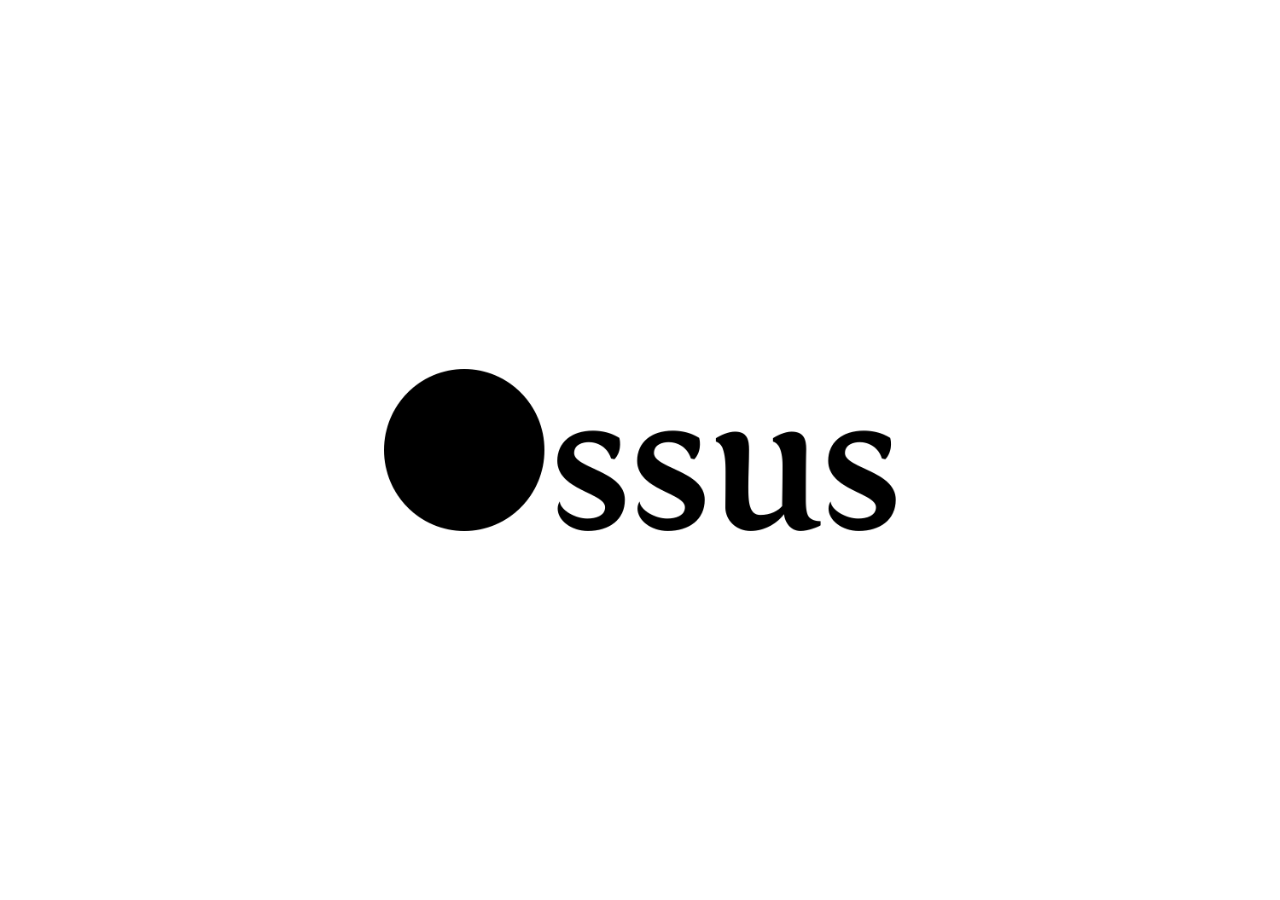
==== index.html @ eb8de85c "Initial commit" ====
<!DOCTYPE html>
<html>
<head>
	<title>Ossus</title>
	
	<meta http-equiv="Content-Type" content="text/html; charset=utf-8" />
	<meta name="publisher" content="Pascal Pfiffner" />
	<meta name="author" content="Pascal Pfiffner" />
	<meta name="robots" content="index,follow" />
	<meta name="viewport" content="width=800">
	
	<link rel="stylesheet" type="text/css" href="static/style.css" />
	<link rel="icon" href="images/favicon.png" type="image/png" />
</head>
<body>
	<div id="full" onclick="action()" style="background-size:40%;">
		<ul id="circus" class="hidden">
			<li data-app="MedCalc"><a href="http://www.medcalc.pro/"><span>MedCalc</span></a></li>
			<li data-app="MyStudies"><a href="https://www.mystudies.org/"><span>MyStudies</span></a></li>
			<li data-app="GrowthCharts"><a href="http://p2.github.com/growth-charts/"><span>Growth Charts</span></a></li>
			<li data-app="About"><a href="about"><span>About Ossus</span></a></li>
			<li data-app="KidneyCalc"><a href="http://kidneycalc.ossus.ch/"><span>KidneyCalc</span></a></li>
			<li data-app="MacEponyms"><a href="https://itunes.apple.com/ch/app/eponyms/id420610970?l=en&mt=12"><span>Mac Eponyms</span></a></li>
			<li data-app="Eponyms"><a href="http://code.hillrippers.ch/eponyms/"><span>Eponyms</span></a></li>
		</ul>
	</div>
	<script src="//ajax.googleapis.com/ajax/libs/jquery/1.9.1/jquery.min.js"></script>
	<script src="static/circle.min.js"></script>
	<script type="text/javascript">
	
	// setup the circus
	$(document).ready(function() {
		var kids = $('#circus').children();
		var step = 360 / kids.length;
		var retina = ('devicePixelRatio' in window) ? (window.devicePixelRatio > 1.5) : false;
		
		kids.each(function(i, item) {
			var view = $(item);
			var app = view.data('app');
			var icon = $('<img/>').attr('src', 'images/' + app + (retina ? '@2x' : '') + '.png').attr('alt', app);
			view.children().first().prepend(icon);
			circlePutItemToPositionAtAngle(view, -240 + i * step);
		});
	});
	
	var _bg_timeout = null;
	
	// setup click function
	function action() {
		var circus = $('#circus');
		if (_bg_timeout) {
			window.clearTimeout(_bg_timeout);
		}
		
		// default vars when hiding the curcus
		var target_size = 1200;
		var target_percent = '40%';
		var percent_timeout = 0;
		var first_angle = -240;
		
		// we are showing the circus
		if (circus.hasClass('hidden')) {
			target_size = 300;
			target_percent = '';
			percent_timeout = 1000;
			first_angle = -110;
		}
		
		// show circus
		var kids = circus.children();
		var step = 360 / kids.length;
		
		circus.children().each(function(i, item) {
			circleItemTo($(item), first_angle + i * step, circus);
		});
		circus.toggleClass('hidden');
		
		// set background size - must be set in percent so the CSS animation kicks in
		var percent_300 = 300 / $(window).width() * 100;
		$('#full').css('background-size', percent_300 + '%');//.prop('onclick', null);
		_bg_timeout = window.setTimeout(function() {
			$('#full').css('background-size', target_percent).css('background-image', 'url(images/Ossus-' + target_size + '.png)');
		}, percent_timeout);
	}
	</script>
</body>
</html>
---- static/style.css ----
/*** **	Ossus.ch **/
/** SCSS Mixins */
html, body { width: 100%; height: 100%; margin: 0; padding: 0; font: normal 1em Helvetica-neue, sans-serif; color: black; background-color: white; }

/** Layout */
#full { position: relative; height: 100%; background: url(../images/Ossus-1200.png) center center no-repeat; background-size: 300px; -webkit-transition: background-size 1s; -moz-transition: background-size 1s; -ms-transition: background-size 1s; -o-transition: background-size 1s; transition: background-size 1s; }

#container { padding: 4em; }

#circus { position: absolute; top: 50%; left: 50%; width: 600px; height: 600px; margin: -300px -300px; padding: 0; text-align: center; -webkit-transition: opacity 1s; -moz-transition: opacity 1s; -ms-transition: opacity 1s; -o-transition: opacity 1s; transition: opacity 1s; }
#circus.hidden { opacity: 0; cursor: pointer; }
#circus li { position: absolute; width: 120px; height: 80px; list-style-type: none; text-align: center; }
#circus li a { color: black; text-decoration: none; line-height: 2.0; }
#circus li a:hover { text-shadow: 0 1px 3px rgba(0, 0, 0, 0.8); }
#circus li a img { width: 50px; height: 50px; -webkit-border-radius: 8px; -moz-border-radius: 8px; -ms-border-radius: 8px; -o-border-radius: 8px; border-radius: 8px; }
#circus li a span { display: block; }
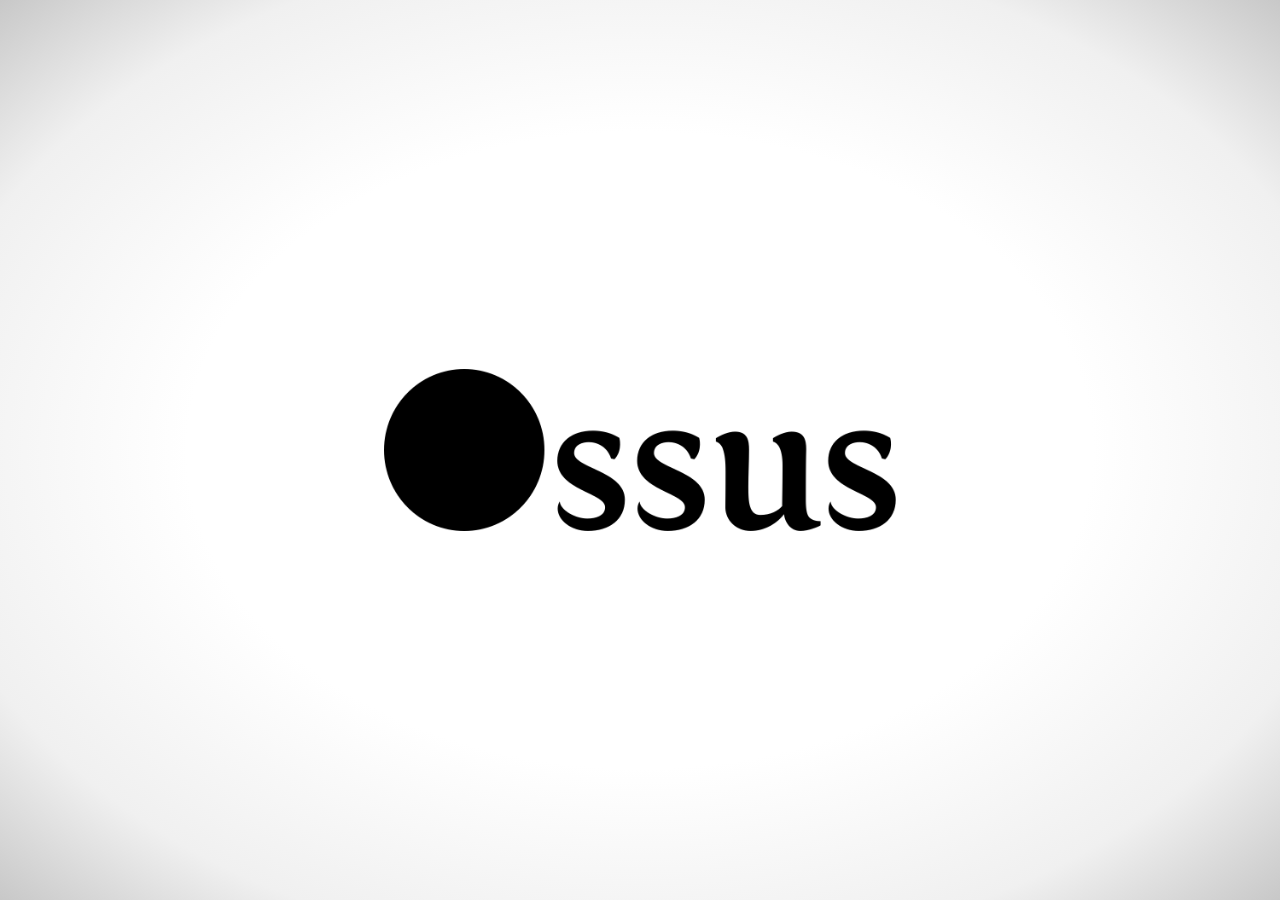
==== commit 872a8e4b: "Add hover messages. Many improvements." ====
--- a/index.html
+++ b/index.html
@@ -7,81 +7,64 @@
 	<meta name="publisher" content="Pascal Pfiffner" />
 	<meta name="author" content="Pascal Pfiffner" />
 	<meta name="robots" content="index,follow" />
-	<meta name="viewport" content="width=800">
+	<meta name="viewport" content="initial-scale=1.0, maximum-scale=1.0" />
 	
 	<link rel="stylesheet" type="text/css" href="static/style.css" />
 	<link rel="icon" href="images/favicon.png" type="image/png" />
 </head>
 <body>
-	<div id="full" onclick="action()" style="background-size:40%;">
-		<ul id="circus" class="hidden">
-			<li data-app="MedCalc"><a href="http://www.medcalc.pro/"><span>MedCalc</span></a></li>
-			<li data-app="MyStudies"><a href="https://www.mystudies.org/"><span>MyStudies</span></a></li>
-			<li data-app="GrowthCharts"><a href="http://p2.github.com/growth-charts/"><span>Growth Charts</span></a></li>
-			<li data-app="About"><a href="about"><span>About Ossus</span></a></li>
-			<li data-app="KidneyCalc"><a href="http://kidneycalc.ossus.ch/"><span>KidneyCalc</span></a></li>
-			<li data-app="MacEponyms"><a href="https://itunes.apple.com/ch/app/eponyms/id420610970?l=en&mt=12"><span>Mac Eponyms</span></a></li>
-			<li data-app="Eponyms"><a href="http://code.hillrippers.ch/eponyms/"><span>Eponyms</span></a></li>
-		</ul>
+	<div id="full" onclick="toggleCircus()" style="background-size:40%;">
+		<div id="circus">
+			<img id="circus-logo" src="" alt="" />
+			<div class="item" data-app="MedCalc"></div>
+			<div class="item" data-app="MyStudies"></div>
+			<div class="item" data-app="GrowthCharts"></div>
+			<div class="item" data-app="About"></div>
+			<div class="item" data-app="KidneyCalc"></div>
+			<div class="item" data-app="MacEponyms"></div>
+			<div class="item" data-app="Eponyms"></div>
+		</div>
 	</div>
 	<script src="//ajax.googleapis.com/ajax/libs/jquery/1.9.1/jquery.min.js"></script>
-	<script src="static/circle.min.js"></script>
+	<script src="static/main.min.js"></script>
 	<script type="text/javascript">
+	var _data = {
+		'MedCalc': {
+			'url': "http://www.medcalc.pro/",
+			'desc': "MedCalc is a medical calculator for iOS, built in collaboration with Mathias Tschopp."
+		},
+		'MyStudies': {
+			'url': "https://www.mystudies.org/",
+			'desc': "Clinical study results at your fingertips!"
+		},
+		'GrowthCharts': {
+			'name': "Growth Charts",
+			'url': "http://p2.github.com/growth-charts/index",
+			'desc': "A pediatric growth charts app for iOS, built at Boston Children's Hospital."
+		},
+		'KidneyCalc': {
+			'url': "http://kidneycalc.ossus.ch/",
+			'desc': "An iOS dosage calculator that helps you adjust medication dosages based on renal function. Built in collaboration with James McCormack."
+		},
+		'Eponyms': {
+			'url': "http://code.hillrippers.ch/eponyms/",
+			'desc': "Medical eponyms database, in collaboration with <a href=\"http://eponyms.net\" target=\"_blank\">Andrew J. Yee</a>. Available as iOS and Android app as well as via the web."
+		},
+		'MacEponyms': {
+			'name': "Mac Eponyms",
+			'url': "https://itunes.apple.com/ch/app/eponyms/id420610970?l=en&mt=12",
+			'desc': "The eponyms app for Mac OS X."
+		},
+		'About': {
+			'name': "About Ossus",
+			'url': "about"
+		}
+	}
 	
 	// setup the circus
 	$(document).ready(function() {
-		var kids = $('#circus').children();
-		var step = 360 / kids.length;
-		var retina = ('devicePixelRatio' in window) ? (window.devicePixelRatio > 1.5) : false;
-		
-		kids.each(function(i, item) {
-			var view = $(item);
-			var app = view.data('app');
-			var icon = $('<img/>').attr('src', 'images/' + app + (retina ? '@2x' : '') + '.png').attr('alt', app);
-			view.children().first().prepend(icon);
-			circlePutItemToPositionAtAngle(view, -240 + i * step);
-		});
+		setupCircus();
 	});
-	
-	var _bg_timeout = null;
-	
-	// setup click function
-	function action() {
-		var circus = $('#circus');
-		if (_bg_timeout) {
-			window.clearTimeout(_bg_timeout);
-		}
-		
-		// default vars when hiding the curcus
-		var target_size = 1200;
-		var target_percent = '40%';
-		var percent_timeout = 0;
-		var first_angle = -240;
-		
-		// we are showing the circus
-		if (circus.hasClass('hidden')) {
-			target_size = 300;
-			target_percent = '';
-			percent_timeout = 1000;
-			first_angle = -110;
-		}
-		
-		// show circus
-		var kids = circus.children();
-		var step = 360 / kids.length;
-		
-		circus.children().each(function(i, item) {
-			circleItemTo($(item), first_angle + i * step, circus);
-		});
-		circus.toggleClass('hidden');
-		
-		// set background size - must be set in percent so the CSS animation kicks in
-		var percent_300 = 300 / $(window).width() * 100;
-		$('#full').css('background-size', percent_300 + '%');//.prop('onclick', null);
-		_bg_timeout = window.setTimeout(function() {
-			$('#full').css('background-size', target_percent).css('background-image', 'url(images/Ossus-' + target_size + '.png)');
-		}, percent_timeout);
-	}
 	</script>
 </body>
 </html>
--- a/static/style.css
+++ b/static/style.css
@@ -1,16 +1,24 @@
 /*** **	Ossus.ch **/
-/** SCSS Mixins */
-html, body { width: 100%; height: 100%; margin: 0; padding: 0; font: normal 1em Helvetica-neue, sans-serif; color: black; background-color: white; }
+html, body { width: 100%; height: 100%; min-height: 800px; margin: 0; padding: 0; font: normal 1em Helvetica-neue, sans-serif; color: black; background-color: white; background-color: white; background-image: -webkit-gradient(radial, center center, 0, center center, 460, color-stop(0%, white), color-stop(50%, white), color-stop(80%, #f0f0f0), color-stop(100%, #c8c8c8)); background-image: -webkit-radial-gradient(50% 50%, ellipse cover, white, white 50%, #f0f0f0 80%, #c8c8c8); background-image: -moz-radial-gradient(50% 50%, ellipse cover, white, white 50%, #f0f0f0 80%, #c8c8c8); background-image: -ms-radial-gradient(50% 50%, ellipse cover, white, white 50%, #f0f0f0 80%, #c8c8c8); background-image: -o-radial-gradient(50% 50%, ellipse cover, white, white 50%, #f0f0f0 80%, #c8c8c8); background-image: radial-gradient(50% 50%, ellipse cover, white, white 50%, #f0f0f0 80%, #c8c8c8); }
+
+a { text-decoration: none; }
 
 /** Layout */
-#full { position: relative; height: 100%; background: url(../images/Ossus-1200.png) center center no-repeat; background-size: 300px; -webkit-transition: background-size 1s; -moz-transition: background-size 1s; -ms-transition: background-size 1s; -o-transition: background-size 1s; transition: background-size 1s; }
+#full { position: relative; height: 100%; background: url(../images/Ossus-1200.png) center center no-repeat; background-size: 300px; -webkit-transition: background-size 1s; -moz-transition: background-size 1s; -ms-transition: background-size 1s; -o-transition: background-size 1s; transition: background-size 1s; -webkit-tap-highlight-color: transparent; }
 
 #container { padding: 4em; }
 
-#circus { position: absolute; top: 50%; left: 50%; width: 600px; height: 600px; margin: -300px -300px; padding: 0; text-align: center; -webkit-transition: opacity 1s; -moz-transition: opacity 1s; -ms-transition: opacity 1s; -o-transition: opacity 1s; transition: opacity 1s; }
-#circus.hidden { opacity: 0; cursor: pointer; }
-#circus li { position: absolute; width: 120px; height: 80px; list-style-type: none; text-align: center; }
-#circus li a { color: black; text-decoration: none; line-height: 2.0; }
-#circus li a:hover { text-shadow: 0 1px 3px rgba(0, 0, 0, 0.8); }
-#circus li a img { width: 50px; height: 50px; -webkit-border-radius: 8px; -moz-border-radius: 8px; -ms-border-radius: 8px; -o-border-radius: 8px; border-radius: 8px; }
-#circus li a span { display: block; }
+#circus { position: absolute; top: 50%; left: 50%; width: 600px; height: 600px; margin: -300px -300px; padding: 0; opacity: 0; cursor: pointer; text-align: center; -webkit-transition: opacity, 1s; -moz-transition: opacity, 1s; -ms-transition: opacity, 1s; -o-transition: opacity, 1s; transition: opacity, 1s; }
+#circus.shown { opacity: 1; cursor: default; }
+#circus.shown .item:hover div { display: block; }
+#circus .item { display: none; position: absolute; width: 120px; height: 80px; list-style-type: none; text-align: center; }
+#circus .item > a { color: black; text-decoration: none; -webkit-user-select: none; -moz-user-select: none; -ms-user-select: none; user-select: none; }
+#circus .item > a:hover { text-shadow: 0 1px 3px rgba(0, 0, 0, 0.8); }
+#circus .item > a img { width: 50px; height: 50px; border-radius: 8px; }
+#circus .item > a span { display: block; line-height: 2.0; }
+#circus .item div { display: none; width: 240px; margin-left: -80px; padding: 10px 20px 15px; color: white; text-shadow: 0 -1px 0 black; font-family: "Palatino Linotype", Palatino, "Book Antiqua", Palatino, serif; text-align: left; line-height: 1.4; background: url(../images/crossed_stripes.png) top left repeat rgba(0, 0, 0, 0.5); border: 1px solid rgba(0, 0, 0, 0.8); border-radius: 5px; box-shadow: inset 0 1px 10px rgba(0, 0, 0, 0.6), inset 0 1px 3px black; }
+#circus .item div h2 { font-size: 1.5em; margin: 0 0 0.5em; padding: 0; text-align: center; }
+#circus .item div a { color: #76c440; }
+#circus .item div a:hover { text-shadow: 0 0 4px #76c440; }
+
+#circus-logo { position: absolute; top: 253px; left: 150px; width: 300px; height: 94px; }
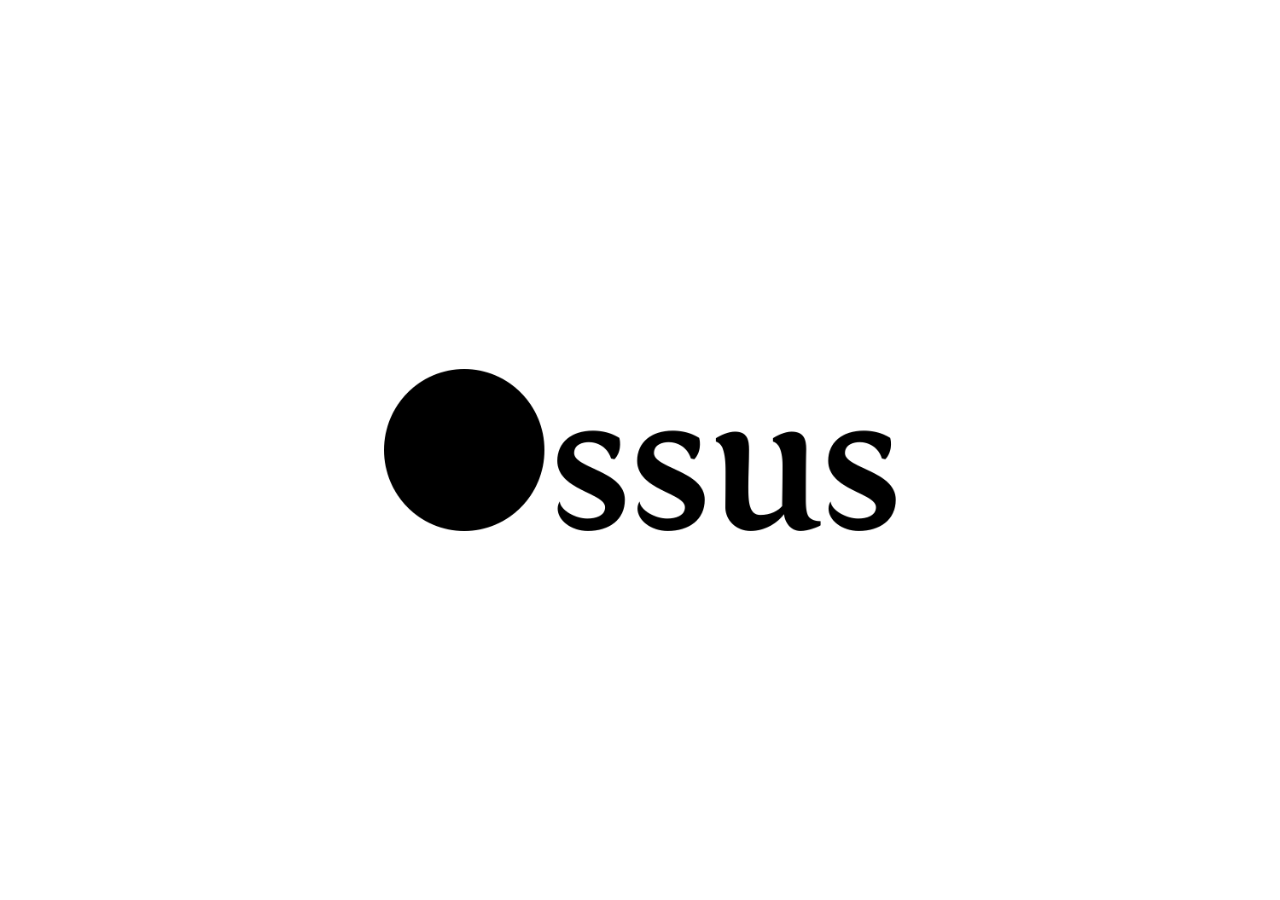
==== commit f56dacea: "Phone and tablet sized versions" ====
--- a/index.html
+++ b/index.html
@@ -13,16 +13,11 @@
 	<link rel="icon" href="images/favicon.png" type="image/png" />
 </head>
 <body>
-	<div id="full" onclick="toggleCircus()" style="background-size:40%;">
-		<div id="circus">
-			<img id="circus-logo" src="" alt="" />
-			<div class="item" data-app="MedCalc"></div>
-			<div class="item" data-app="MyStudies"></div>
-			<div class="item" data-app="GrowthCharts"></div>
-			<div class="item" data-app="About"></div>
-			<div class="item" data-app="KidneyCalc"></div>
-			<div class="item" data-app="MacEponyms"></div>
-			<div class="item" data-app="Eponyms"></div>
+	<div id="full" onclick="toggleCircus()">
+		<div id="circus-logo-190"></div>
+		<div id="circus-logo-300"></div>
+		<div id="circus-wrap">
+			<ul id="circus"></ul>
 		</div>
 	</div>
 	<script src="//ajax.googleapis.com/ajax/libs/jquery/1.9.1/jquery.min.js"></script>
@@ -42,13 +37,13 @@
 			'url': "http://p2.github.com/growth-charts/index",
 			'desc': "A pediatric growth charts app for iOS, built at Boston Children's Hospital."
 		},
+		'Eponyms': {
+			'url': "http://code.hillrippers.ch/eponyms/",
+			'desc': "Medical eponyms database, in collaboration with <a href=\"http://eponyms.net\" target=\"_blank\">Andrew J. Yee</a>. Available as iOS and Android app as well as via the web."
+		},
 		'KidneyCalc': {
 			'url': "http://kidneycalc.ossus.ch/",
 			'desc': "An iOS dosage calculator that helps you adjust medication dosages based on renal function. Built in collaboration with James McCormack."
-		},
-		'Eponyms': {
-			'url': "http://code.hillrippers.ch/eponyms/",
-			'desc': "Medical eponyms database, in collaboration with <a href=\"http://eponyms.net\" target=\"_blank\">Andrew J. Yee</a>. Available as iOS and Android app as well as via the web."
 		},
 		'MacEponyms': {
 			'name': "Mac Eponyms",
--- a/static/style.css
+++ b/static/style.css
@@ -1,24 +1,48 @@
 /*** **	Ossus.ch **/
-html, body { width: 100%; height: 100%; min-height: 800px; margin: 0; padding: 0; font: normal 1em Helvetica-neue, sans-serif; color: black; background-color: white; background-color: white; background-image: -webkit-gradient(radial, center center, 0, center center, 460, color-stop(0%, white), color-stop(50%, white), color-stop(80%, #f0f0f0), color-stop(100%, #c8c8c8)); background-image: -webkit-radial-gradient(50% 50%, ellipse cover, white, white 50%, #f0f0f0 80%, #c8c8c8); background-image: -moz-radial-gradient(50% 50%, ellipse cover, white, white 50%, #f0f0f0 80%, #c8c8c8); background-image: -ms-radial-gradient(50% 50%, ellipse cover, white, white 50%, #f0f0f0 80%, #c8c8c8); background-image: -o-radial-gradient(50% 50%, ellipse cover, white, white 50%, #f0f0f0 80%, #c8c8c8); background-image: radial-gradient(50% 50%, ellipse cover, white, white 50%, #f0f0f0 80%, #c8c8c8); }
+html, body { width: 100%; height: 100%; margin: 0; padding: 0; }
+
+body { font-family: "Helvetica-Neue", Helvetica, sans-serif; font-size: 1em; font-weight: 300; color: black; line-height: 1.6; background-color: white; }
+@media screen and (min-width: 980px) { body { min-height: 800px; } }
+
+h1, h2, h3, h4 { font-weight: 500; }
 
 a { text-decoration: none; }
 
 /** Layout */
-#full { position: relative; height: 100%; background: url(../images/Ossus-1200.png) center center no-repeat; background-size: 300px; -webkit-transition: background-size 1s; -moz-transition: background-size 1s; -ms-transition: background-size 1s; -o-transition: background-size 1s; transition: background-size 1s; -webkit-tap-highlight-color: transparent; }
+#full { position: relative; min-height: 100%; padding: 0 20px; -webkit-tap-highlight-color: transparent; background-color: white; background-image: -webkit-gradient(radial, center center, 0, center center, 460, color-stop(0%, white), color-stop(50%, white), color-stop(80%, #f0f0f0), color-stop(100%, #c8c8c8)); background-image: -webkit-radial-gradient(white, white 50%, #f0f0f0 80%, #c8c8c8); background-image: radial-gradient(  white, white 50%, #f0f0f0 80%, #c8c8c8); }
+@media screen and (min-width: 980px) { #full { background: url(../images/Ossus-1200.png) center center no-repeat; background-size: 40%; -webkit-transition: background-size 1s; -moz-transition: background-size 1s; transition: background-size 1s; } }
+#full h1 { margin-top: 0; padding-top: 1em; }
 
-#container { padding: 4em; }
+#circus-logo-190, #circus-logo-300 { display: none; position: absolute; top: 50%; left: 50%; -webkit-transition: top 1s; -moz-transition: top 1s; transition: top 1s; -webkit-user-select: none; -moz-user-select: none; -ms-user-select: none; user-select: none; }
+#full.shown #circus-logo-190, #full.shown #circus-logo-300 { position: relative; top: 40px; margin-top: 0; }
 
-#circus { position: absolute; top: 50%; left: 50%; width: 600px; height: 600px; margin: -300px -300px; padding: 0; opacity: 0; cursor: pointer; text-align: center; -webkit-transition: opacity, 1s; -moz-transition: opacity, 1s; -ms-transition: opacity, 1s; -o-transition: opacity, 1s; transition: opacity, 1s; }
-#circus.shown { opacity: 1; cursor: default; }
-#circus.shown .item:hover div { display: block; }
-#circus .item { display: none; position: absolute; width: 120px; height: 80px; list-style-type: none; text-align: center; }
-#circus .item > a { color: black; text-decoration: none; -webkit-user-select: none; -moz-user-select: none; -ms-user-select: none; user-select: none; }
-#circus .item > a:hover { text-shadow: 0 1px 3px rgba(0, 0, 0, 0.8); }
-#circus .item > a img { width: 50px; height: 50px; border-radius: 8px; }
-#circus .item > a span { display: block; line-height: 2.0; }
-#circus .item div { display: none; width: 240px; margin-left: -80px; padding: 10px 20px 15px; color: white; text-shadow: 0 -1px 0 black; font-family: "Palatino Linotype", Palatino, "Book Antiqua", Palatino, serif; text-align: left; line-height: 1.4; background: url(../images/crossed_stripes.png) top left repeat rgba(0, 0, 0, 0.5); border: 1px solid rgba(0, 0, 0, 0.8); border-radius: 5px; box-shadow: inset 0 1px 10px rgba(0, 0, 0, 0.6), inset 0 1px 3px black; }
-#circus .item div h2 { font-size: 1.5em; margin: 0 0 0.5em; padding: 0; text-align: center; }
-#circus .item div a { color: #76c440; }
-#circus .item div a:hover { text-shadow: 0 0 4px #76c440; }
+#circus-logo-190 { width: 190px; height: 66px; margin: -23px 0 0 -95px; }
+@media screen and (max-width: 460px) { #circus-logo-190 { display: block; } }
+@media screen and (max-width: 460px) and (-webkit-max-device-pixel-ratio: 1.5) { #circus-logo-190 { background: url(../images/Ossus-190.png) center center no-repeat; } }
+@media screen and (max-width: 460px) and (-webkit-min-device-pixel-ratio: 1.5) { #circus-logo-190 { background: url(../images/Ossus-190@2x.png) center center no-repeat; } }
 
-#circus-logo { position: absolute; top: 253px; left: 150px; width: 300px; height: 94px; }
+#circus-logo-300 { width: 300px; height: 94px; margin: -47px -150px; }
+@media screen and (min-width: 460px) and (max-width: 980px) { #circus-logo-300 { display: block; } }
+@media screen and (min-width: 460px) and (max-width: 980px) and (-webkit-max-device-pixel-ratio: 1.5) { #circus-logo-300 { background: url(../images/Ossus-300.png) center center no-repeat; } }
+@media screen and (min-width: 460px) and (max-width: 980px) and (-webkit-min-device-pixel-ratio: 1.5) { #circus-logo-300 { background: url(../images/Ossus-300@2x.png) center center no-repeat; } }
+
+#circus-wrap { display: none; margin: 0; padding: 80px 20px 20px; text-align: center; }
+@media screen and (min-width: 460px) { #circus-wrap { padding-top: 120px; } }
+
+#circus { display: inline-block; margin: 0; padding: 0; opacity: 0; -webkit-transition: opacity, 1s; -moz-transition: opacity, 1s; transition: opacity, 1s; cursor: pointer; list-style-type: none; }
+@media screen and (min-width: 980px) { #circus { position: absolute; top: 50%; left: 50%; width: 600px; height: 600px; margin: -300px -300px; text-align: center; } }
+#full.shown #circus { opacity: 1; cursor: default; }
+#full.shown #circus .item:hover div { display: block; }
+#circus li { margin-top: 1.2em; font-size: 1.1em; text-align: left; }
+@media screen and (min-width: 460px) { #circus li { font-size: 1.3em; } }
+@media screen and (min-width: 980px) { #circus li { position: absolute; width: 160px; height: 80px; text-align: center; } }
+#circus li > a { color: black; text-decoration: none; -webkit-user-select: none; -moz-user-select: none; -ms-user-select: none; user-select: none; }
+#circus li > a:hover { text-shadow: 0 1px 3px rgba(0, 0, 0, 0.8); }
+#circus li > a img { width: 25px; height: 25px; margin-right: 0.8em; border-radius: 4px; vertical-align: -20%; }
+@media screen and (min-width: 460px) { #circus li > a img { width: 50px; height: 50px; border-radius: 8px; vertical-align: -50%; } }
+@media screen and (min-width: 980px) { #circus li > a img { margin-right: 0; } }
+@media screen and (min-width: 980px) { #circus li > a span { display: block; margin-top: 0.5em; } }
+#circus li div { display: none; width: 240px; margin-left: -80px; padding: 10px 20px 15px; color: white; text-shadow: 0 -1px 0 black; font-family: "Palatino Linotype", Palatino, "Book Antiqua", Palatino, serif; text-align: left; line-height: 1.4; background-color: rgba(0, 0, 0, 0.8); border: 1px solid rgba(0, 0, 0, 0.8); border-radius: 5px; box-shadow: inset 0 1px 10px rgba(0, 0, 0, 0.6), inset 0 1px 3px black; }
+#circus li div h2 { font-size: 1.5em; margin: 0 0 0.5em; padding: 0; text-align: center; }
+#circus li div a { color: #76c440; }
+#circus li div a:hover { text-shadow: 0 0 4px #76c440; }
